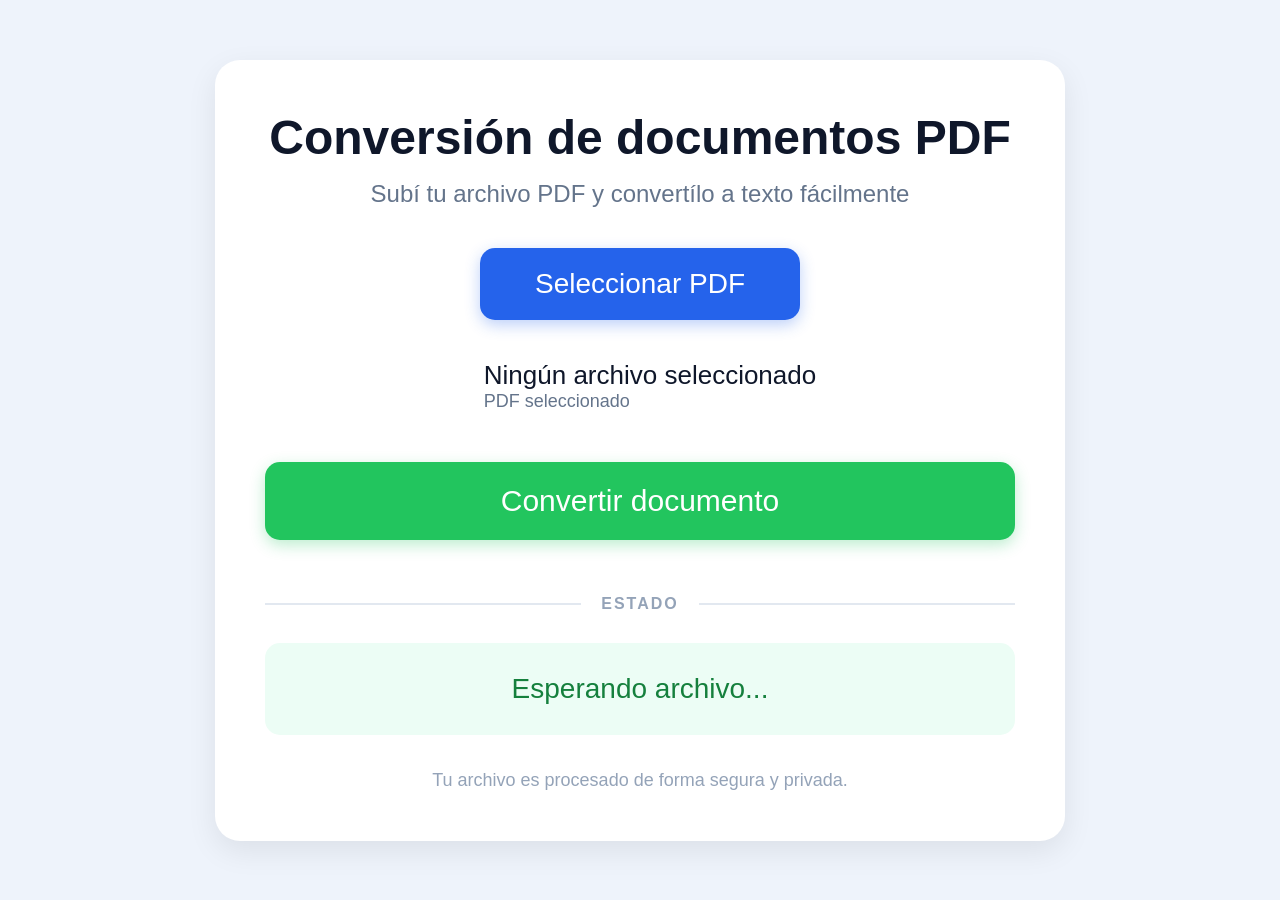
==== src/aplicacion/frontend/index.html @ e62262ab "Agrego manifiestos y deployment en k8s" ====
<!DOCTYPE html>
<html lang="es">
<head>
    <meta charset="UTF-8">
    <meta name="viewport" content="width=device-width, initial-scale=1.0">
    <title>Conversión de documentos PDF</title>
    <link rel="stylesheet" href="styles.css">
</head>
<body>

<div class="container">

    <h1>Conversión de documentos PDF</h1>

    <p class="subtitle">
        Subí tu archivo PDF y convertílo a texto fácilmente
    </p>

    <form id="mi-form">

        <label for="file" class="upload-btn">
            Seleccionar PDF
        </label>

        <input
            type="file"
            id="file"
            name="file"
            accept=".pdf, .zip"
        >

        <div class="file-info">
            <span class="pdf-icon"></span>
            <div>
                <span id="file-name">
                    Ningún archivo seleccionado
                </span>
                <small>PDF seleccionado</small>
            </div>
        </div>

        <button type="button" id="btn-convertir">
            Convertir documento
        </button>

    </form>

    <div class="separator">
        <span>ESTADO</span>
    </div>

    <div id="status-msg" class="status-card">
        Esperando archivo...
    </div>

    <a id="btn-descargar" class="download-btn" style="display:none;">
        ⬇ Descargar archivo
    </a>

    <p class="privacy">
        Tu archivo es procesado de forma segura y privada.
    </p>

</div>

<script src="https://cdnjs.cloudflare.com/ajax/libs/jquery/3.7.1/jquery.min.js"></script>
<script src="app.js"></script>

</body>
</html>
---- src/aplicacion/frontend/styles.css ----
*{
    margin:0;
    padding:0;
    box-sizing:border-box;
    font-family:'Segoe UI', sans-serif;
}

body{
    background:#eef3fb;
    min-height:100vh;
    display:flex;
    justify-content:center;
    align-items:center;
    padding:40px;
}

.container{
    width:850px;
    background:white;
    padding:50px;
    border-radius:25px;
    box-shadow:0 10px 30px rgba(0,0,0,.08);
}

h1{
    text-align:center;
    font-size:48px;
    color:#0f172a;
    margin-bottom:15px;
}

.subtitle{
    text-align:center;
    color:#64748b;
    font-size:24px;
    margin-bottom:40px;
}

input[type=file]{
    display:none;
}

.upload-btn{
    display:block;
    width:320px;
    margin:0 auto;
    text-align:center;
    padding:20px;
    border-radius:15px;
    background:#2563eb;
    color:white;
    font-size:28px;
    cursor:pointer;
    box-shadow:0 5px 15px rgba(37,99,235,.3);
}

.upload-btn:hover{
    background:#1d4ed8;
}

.file-info{
    margin-top:40px;
    display:flex;
    justify-content:center;
    align-items:center;
    gap:20px;
}

.pdf-icon{
    font-size:40px;
}

#file-name{
    display:block;
    font-size:26px;
    color:#0f172a;
}

.file-info small{
    color:#64748b;
    font-size:18px;
}

#btn-convertir{
    width:100%;
    margin-top:50px;
    padding:22px;
    border:none;
    border-radius:15px;
    background:#22c55e;
    color:white;
    font-size:30px;
    cursor:pointer;
    box-shadow:0 5px 15px rgba(34,197,94,.3);
}

#btn-convertir:hover{
    background:#16a34a;
}

.separator{
    display:flex;
    align-items:center;
    gap:20px;
    margin:55px 0 30px;
}

.separator::before,
.separator::after{
    content:"";
    flex:1;
    height:2px;
    background:#e2e8f0;
}

.separator span{
    color:#94a3b8;
    font-weight:600;
    letter-spacing:2px;
}

.status-card{
    padding:30px;
    border-radius:15px;
    background:#ecfdf5;
    color:#15803d;
    font-size:28px;
    text-align:center;
    min-height:90px;
}

.download-btn{
    display:block;
    margin-top:35px;
    text-align:center;
    padding:22px;
    border-radius:15px;
    text-decoration:none;
    background:#ef4444;
    color:white;
    font-size:30px;
    transition:.2s;
}

.download-btn:hover{
    background:#dc2626;
}

.privacy{
    text-align:center;
    margin-top:35px;
    color:#94a3b8;
    font-size:18px;
}
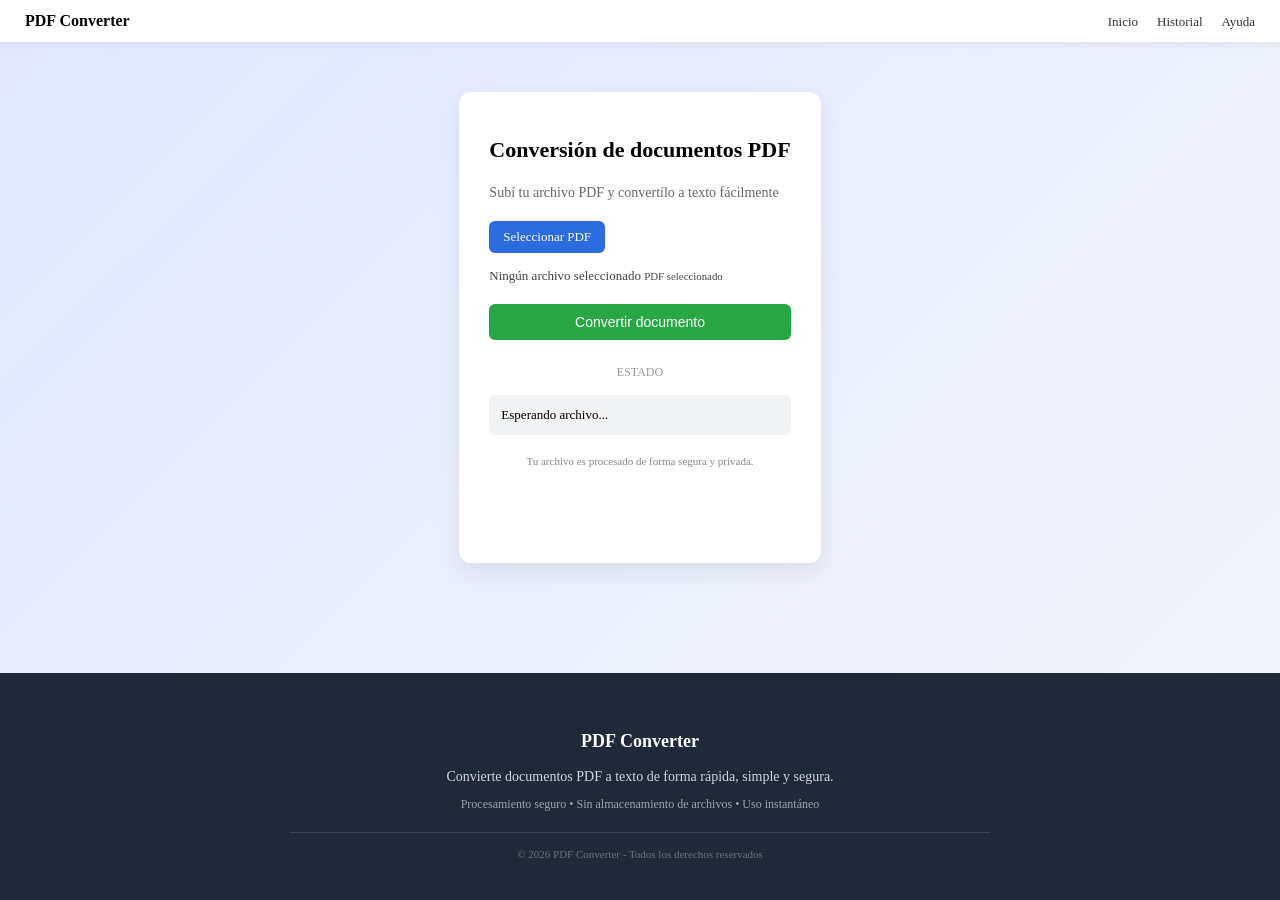
==== commit 466f17e9: "WebSocket arreglado, y front arreglado" ====
--- a/src/aplicacion/frontend/index.html
+++ b/src/aplicacion/frontend/index.html
@@ -7,7 +7,15 @@
     <link rel="stylesheet" href="styles.css">
 </head>
 <body>
+<nav class="navbar">
+        <div class="logo">PDF Converter</div>
 
+        <div class="links">
+            <a href="#">Inicio</a>
+            <a href="#">Historial</a>
+            <a href="#">Ayuda</a>
+        </div>
+    </nav>
 <div class="container">
 
     <h1>Conversión de documentos PDF</h1>
@@ -15,7 +23,7 @@
     <p class="subtitle">
         Subí tu archivo PDF y convertílo a texto fácilmente
     </p>
-
+    
     <form id="mi-form">
 
         <label for="file" class="upload-btn">
@@ -62,6 +70,22 @@
     </p>
 
 </div>
+<footer class="footer">
+    <div class="footer-content">
+        <h3>PDF Converter</h3>
+        <p>
+            Convierte documentos PDF a texto de forma rápida, simple y segura.
+        </p>
+
+        <span class="footer-sub">
+            Procesamiento seguro • Sin almacenamiento de archivos • Uso instantáneo
+        </span>
+
+        <div class="footer-copy">
+            © 2026 PDF Converter - Todos los derechos reservados
+        </div>
+    </div>
+</footer>
 
 <script src="https://cdnjs.cloudflare.com/ajax/libs/jquery/3.7.1/jquery.min.js"></script>
 <script src="app.js"></script>
--- a/src/aplicacion/frontend/styles.css
+++ b/src/aplicacion/frontend/styles.css
@@ -1,154 +1,189 @@
-*{
-    margin:0;
-    padding:0;
-    box-sizing:border-box;
-    font-family:'Segoe UI', sans-serif;
+
+html, body {
+    height: 100%;
+    margin: 0;
 }
 
-body{
-    background:#eef3fb;
-    min-height:100vh;
-    display:flex;
-    justify-content:center;
-    align-items:center;
-    padding:40px;
+body {
+    min-height: 100vh;
+    display: flex;
+    flex-direction: column;
+    background: linear-gradient(135deg, #e0e7ff, #f4f6f9);
 }
 
-.container{
-    width:850px;
-    background:white;
-    padding:50px;
-    border-radius:25px;
-    box-shadow:0 10px 30px rgba(0,0,0,.08);
+/* ESTE ES EL CLAVE */
+.container {
+    flex: 1;
+    display: flex;
+    flex-direction: column;
+}
+.container {
+    max-width: 520px;
+    margin: 50px auto;
+    background: white;
+    padding: 30px;
+    border-radius: 12px;
+    box-shadow: 0 8px 25px rgba(0,0,0,0.08);
 }
 
-h1{
-    text-align:center;
-    font-size:48px;
-    color:#0f172a;
-    margin-bottom:15px;
+h1 {
+    font-size: 22px;
+    margin-bottom: 8px;
 }
 
-.subtitle{
-    text-align:center;
-    color:#64748b;
-    font-size:24px;
-    margin-bottom:40px;
+.subtitle {
+    font-size: 14px;
+    color: #666;
+    margin-bottom: 20px;
 }
 
-input[type=file]{
-    display:none;
+/* Botón upload */
+.upload-btn {
+    display: inline-block;
+    padding: 8px 14px;
+    font-size: 13px;
+    background: #2d6cdf;
+    color: white;
+    border-radius: 6px;
+    cursor: pointer;
+    transition: 0.2s;
 }
 
-.upload-btn{
-    display:block;
-    width:320px;
-    margin:0 auto;
-    text-align:center;
-    padding:20px;
-    border-radius:15px;
-    background:#2563eb;
-    color:white;
-    font-size:28px;
-    cursor:pointer;
-    box-shadow:0 5px 15px rgba(37,99,235,.3);
+.upload-btn:hover {
+    background: #1f57c3;
 }
 
-.upload-btn:hover{
-    background:#1d4ed8;
+/* input file oculto */
+input[type="file"] {
+    display: none;
 }
 
-.file-info{
-    margin-top:40px;
-    display:flex;
-    justify-content:center;
-    align-items:center;
-    gap:20px;
+/* info archivo */
+.file-info {
+    margin-top: 15px;
+    font-size: 13px;
+    color: #444;
 }
 
-.pdf-icon{
-    font-size:40px;
+/* botón convertir (más chico y elegante) */
+#btn-convertir {
+    margin-top: 20px;
+    width: 100%;
+    padding: 10px;
+    font-size: 14px;
+    border: none;
+    border-radius: 6px;
+    background: #28a745;
+    color: white;
+    cursor: pointer;
+    transition: 0.2s;
 }
 
-#file-name{
-    display:block;
-    font-size:26px;
-    color:#0f172a;
+#btn-convertir:hover {
+    background: #218838;
 }
 
-.file-info small{
-    color:#64748b;
-    font-size:18px;
+/* separador */
+.separator {
+    margin: 25px 0 15px;
+    text-align: center;
+    font-size: 12px;
+    color: #999;
 }
 
-#btn-convertir{
-    width:100%;
-    margin-top:50px;
-    padding:22px;
-    border:none;
-    border-radius:15px;
-    background:#22c55e;
-    color:white;
-    font-size:30px;
-    cursor:pointer;
-    box-shadow:0 5px 15px rgba(34,197,94,.3);
+/* estado */
+.status-card {
+    padding: 12px;
+    background: #f1f3f5;
+    border-radius: 6px;
+    font-size: 13px;
 }
 
-#btn-convertir:hover{
-    background:#16a34a;
+/* descargar */
+.download-btn {
+    display: block;
+    margin-top: 15px;
+    text-align: center;
+    padding: 10px;
+    background: #ff9800;
+    color: white;
+    border-radius: 6px;
+    text-decoration: none;
+    font-size: 13px;
 }
 
-.separator{
-    display:flex;
-    align-items:center;
-    gap:20px;
-    margin:55px 0 30px;
+.download-btn:hover {
+    background: #e68900;
 }
 
-.separator::before,
-.separator::after{
-    content:"";
-    flex:1;
-    height:2px;
-    background:#e2e8f0;
+.privacy {
+    margin-top: 20px;
+    font-size: 11px;
+    color: #888;
+    text-align: center;
 }
 
-.separator span{
-    color:#94a3b8;
-    font-weight:600;
-    letter-spacing:2px;
+.navbar {
+    display: flex;
+    justify-content: space-between;
+    align-items: center;
+    padding: 12px 25px;
+    background: white;
+    box-shadow: 0 2px 10px rgba(0,0,0,0.05);
+    position: sticky;
+    top: 0;
 }
 
-.status-card{
-    padding:30px;
-    border-radius:15px;
-    background:#ecfdf5;
-    color:#15803d;
-    font-size:28px;
-    text-align:center;
-    min-height:90px;
+.logo {
+    font-weight: bold;
+    font-size: 16px;
 }
 
-.download-btn{
-    display:block;
-    margin-top:35px;
-    text-align:center;
-    padding:22px;
-    border-radius:15px;
-    text-decoration:none;
-    background:#ef4444;
-    color:white;
-    font-size:30px;
-    transition:.2s;
+.links a {
+    margin-left: 15px;
+    text-decoration: none;
+    font-size: 13px;
+    color: #333;
 }
 
-.download-btn:hover{
-    background:#dc2626;
+.links a:hover {
+    color: #2d6cdf;
+}
+.footer {
+    margin-top: 60px;
+    padding: 40px 20px;
+    background: #1f2937;
+    color: white;
 }
 
-.privacy{
-    text-align:center;
-    margin-top:35px;
-    color:#94a3b8;
-    font-size:18px;
+.footer-content {
+    max-width: 700px;
+    margin: 0 auto;
+    text-align: center;
+}
+
+.footer h3 {
+    font-size: 18px;
+    margin-bottom: 10px;
+}
+
+.footer p {
+    font-size: 14px;
+    color: #d1d5db;
+    margin-bottom: 10px;
+    line-height: 1.5;
+}
+
+.footer-sub {
+    display: block;
+    font-size: 12px;
+    color: #9ca3af;
+    margin-bottom: 20px;
+}
+
+.footer-copy {
+    font-size: 11px;
+    color: #6b7280;
+    border-top: 1px solid #374151;
+    padding-top: 15px;
 }
